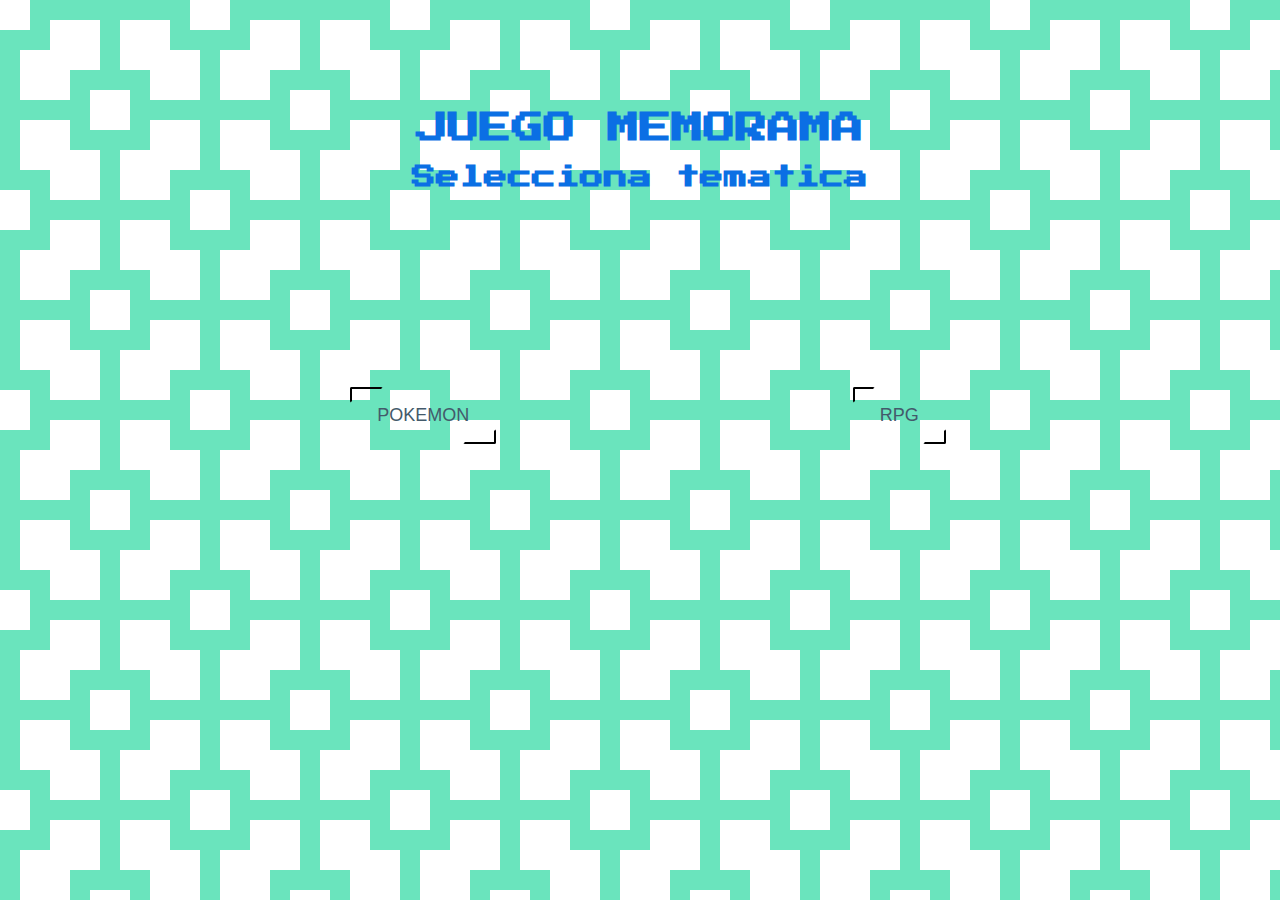
==== inicio/index.html @ 9b00002a "ver-03" ====
<!DOCTYPE html>
<html lang="en">
<head>
    <meta charset="UTF-8">
    <meta http-equiv="X-UA-Compatible" content="IE=edge">
    <meta name="viewport" content="width=device-width, initial-scale=1.0">
    <link rel="stylesheet" href="/inicio/style.css">
    <link href="https://fonts.googleapis.com/css?family=Press+Start+2P" rel="stylesheet">
    
    <title>Inicio</title>
</head>
<body>

    <h1>JUEGO MEMORAMA</h1>
    <h2>Selecciona tematica</h2>

    <div class="botones">
        <button class="button type3" id="poke">POKEMON</button>
        <button class="button type3" id="rpg">RPG</button>

    </div>

    
    <script src="/inicio/script.js"></script>
</body>

</html>
---- inicio/style.css ----
html {
    --s: 100px; /* control the size */
    --c1: #6AE4BD;
    --c2: white;
    
    --_s: calc(2*var(--s)) calc(2*var(--s));
    --_g: var(--_s) conic-gradient(at 40% 40%,#0000 75%,var(--c1) 0);
    --_p: var(--_s) conic-gradient(at 20% 20%,#0000 75%,var(--c2) 0);
    background:
      calc( .9*var(--s)) calc( .9*var(--s))/var(--_p),
      calc(-.1*var(--s)) calc(-.1*var(--s))/var(--_p),
      calc( .7*var(--s)) calc( .7*var(--s))/var(--_g),
      calc(-.3*var(--s)) calc(-.3*var(--s))/var(--_g),
      conic-gradient(from 90deg at 20% 20%,var(--c2) 25%,var(--c1) 0) 
       0 0/var(--s) var(--s);
    animation: m 3s infinite;
  }
  @keyframes m {
    0% {
     background-position: 
      calc( .9*var(--s)) calc( .9*var(--s)),
      calc(-.1*var(--s)) calc(-.1*var(--s)),
      calc( .7*var(--s)) calc( .7*var(--s)),
      calc(-.3*var(--s)) calc(-.3*var(--s)),0 0
    }
    25% {
     background-position: 
      calc(1.9*var(--s)) calc( .9*var(--s)),
      calc(-1.1*var(--s)) calc(-.1*var(--s)),
      calc(1.7*var(--s)) calc( .7*var(--s)),
      calc(-1.3*var(--s)) calc(-.3*var(--s)),0 0
    }
    50% {
     background-position: 
      calc(1.9*var(--s)) calc(-.1*var(--s)),
      calc(-1.1*var(--s)) calc( .9*var(--s)),
      calc(1.7*var(--s)) calc(-.3*var(--s)),
      calc(-1.3*var(--s)) calc( .7*var(--s)),0 0
    }
    75% {
     background-position: 
      calc(2.9*var(--s)) calc(-.1*var(--s)),
      calc(-2.1*var(--s)) calc( .9*var(--s)),
      calc(2.7*var(--s)) calc(-.3*var(--s)),
      calc(-2.3*var(--s)) calc( .7*var(--s)),0 0
    }
    100% {
     background-position: 
      calc(2.9*var(--s)) calc(-1.1*var(--s)),
      calc(-2.1*var(--s)) calc(1.9*var(--s)),
      calc(2.7*var(--s)) calc(-1.3*var(--s)),
      calc(-2.3*var(--s)) calc(1.7*var(--s)),0 0
    }
  }

  body{
    font-family: 'Press Start 2P';
    text-align: center;
    margin-top: 7rem;
    color: #0B6FE4;
  }

  .botones{
    width: 100vw;
    justify-content: space-evenly;
    padding-top: 10rem;
    display: flex;
  }

  button{
    border-radius: 10px;
    padding: 1.5rem;
    font-size: 17px;
    background-color: rgba(255, 255, 255, 0.3);
  }


.copyright {
  position: absolute;
  bottom: 0;
}
.copyright a {
  text-decoration: none;
  color: #16a085;
}
.copyright a:hover {
  text-decoration: underline;
}

.button {
  position: relative;
  padding: 1em 1.5em;
  border: none;
  background-color: transparent;
  cursor: pointer;
  outline: none;
  font-size: 18px;
  margin: 1em 0.8em;
}
.button.type1 {
  color: #566473;
}
.button.type1.type1::after, .button.type1.type1::before {
  content: "";
  display: block;
  position: absolute;
  width: 20%;
  height: 20%;
  border: 2px solid;
  transition: all 0.6s ease;
  border-radius: 2px;
}
.button.type1.type1::after {
  bottom: 0;
  right: 0;
  border-top-color: transparent;
  border-left-color: transparent;
  border-bottom-color: #566473;
  border-right-color: #566473;
}
.button.type1.type1::before {
  top: 0;
  left: 0;
  border-bottom-color: transparent;
  border-right-color: transparent;
  border-top-color: #566473;
  border-left-color: #566473;
}
.button.type1.type1:hover:after, .button.type1.type1:hover:before {
  width: 100%;
  height: 100%;
}
.button.type2 {
  color: #16a085;
}
.button.type2.type2:after, .button.type2.type2:before {
  content: "";
  display: block;
  position: absolute;
  top: 100%;
  left: 0;
  width: 100%;
  height: 2px;
  background-color: #16a085;
  transition: all 0.3s ease;
  transform: scale(0.85);
}
.button.type2.type2:hover:before {
  top: 0;
  transform: scale(1);
}
.button.type2.type2:hover:after {
  transform: scale(1);
}
.button.type3 {
  color: #435a6b;
}
.button.type3.type3::after, .button.type3.type3::before {
  content: "";
  display: block;
  position: absolute;
  width: 20%;
  height: 20%;
  border: 2px solid;
  transition: all 0.6s ease;
  border-radius: 2px;
}
.button.type3.type3::after {
  bottom: 0;
  right: 0;
  border-top-color: transparent;
  border-left-color: transparent;
  border-bottom-color: #000000;
  border-right-color: #000000;
}
.button.type3.type3::before {
  top: 0;
  left: 0;
  border-bottom-color: transparent;
  border-right-color: transparent;
  border-top-color: #000000;
  border-left-color: #000000;
}
.button.type3.type3:hover:after, .button.type3.type3:hover:before {
  border-bottom-color: #000000;
  border-right-color: #000000;
  border-top-color: #000000;
  border-left-color: #000000;
  width: 100%;
  height: 100%;
}
.button.type4 {
  color: red;
}
.button.type4::after {
  content: "";
  display: block;
  position: absolute;
  height: 2px;
  width: 0;
  left: 0;
  background-color: red;
  transition: width 0.3s ease-in-out;
}
.button.type4::after {
  bottom: 0;
}
.button.type4:hover::after {
  width: 50px;
}
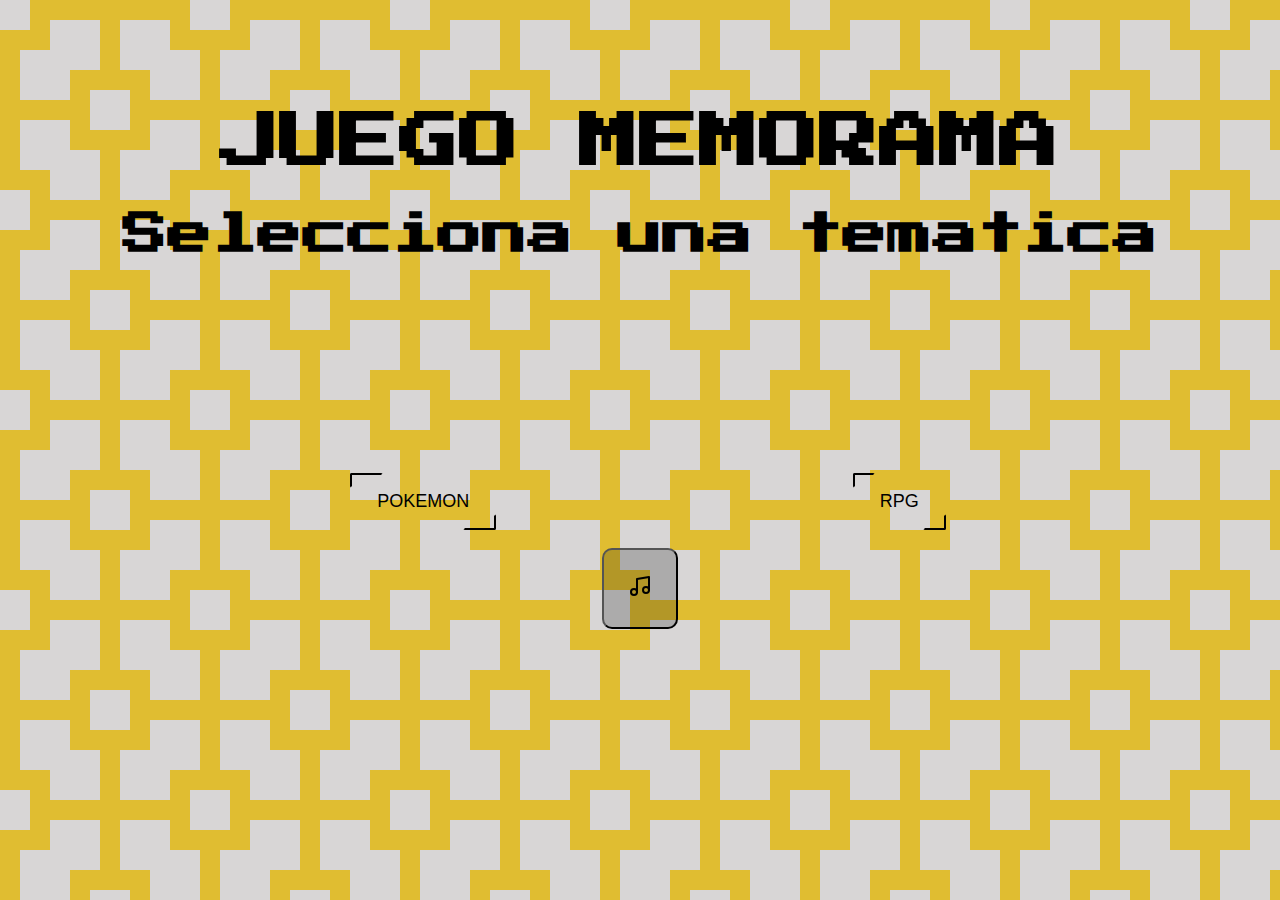
==== commit 81097524: "ver-0.5" ====
--- a/inicio/index.html
+++ b/inicio/index.html
@@ -12,7 +12,7 @@
 <body>
 
     <h1>JUEGO MEMORAMA</h1>
-    <h2>Selecciona tematica</h2>
+    <h2>Selecciona una tematica</h2>
 
     <div class="botones">
         <button class="button type3" id="poke">POKEMON</button>
@@ -20,6 +20,13 @@
 
     </div>
 
+    <div>
+        <button id="volumen">
+            <audio id="music" src="/inicio/Music/gaming-8bit-music-hyperloop-by-infraction-amp-alexi-action-124334.mp3" loop></audio>
+            <img src="/inicio/icon/music-icon .svg" alt="" srcset="">
+        </button>
+    </div>
+
     
     <script src="/inicio/script.js"></script>
 </body>
--- a/inicio/style.css
+++ b/inicio/style.css
@@ -1,7 +1,7 @@
 html {
     --s: 100px; /* control the size */
-    --c1: #6AE4BD;
-    --c2: white;
+    --c1: #e0bd31;
+    --c2: #d8d6d6;
     
     --_s: calc(2*var(--s)) calc(2*var(--s));
     --_g: var(--_s) conic-gradient(at 40% 40%,#0000 75%,var(--c1) 0);
@@ -55,9 +55,10 @@
 
   body{
     font-family: 'Press Start 2P';
+    font-size: 30px;
     text-align: center;
     margin-top: 7rem;
-    color: #0B6FE4;
+    color: #000000;
   }
 
   .botones{
@@ -71,21 +72,9 @@
     border-radius: 10px;
     padding: 1.5rem;
     font-size: 17px;
-    background-color: rgba(255, 255, 255, 0.3);
+    background-color: rgba(0, 0, 0, 0.2);
   }
 
-
-.copyright {
-  position: absolute;
-  bottom: 0;
-}
-.copyright a {
-  text-decoration: none;
-  color: #16a085;
-}
-.copyright a:hover {
-  text-decoration: underline;
-}
 
 .button {
   position: relative;
@@ -97,63 +86,9 @@
   font-size: 18px;
   margin: 1em 0.8em;
 }
-.button.type1 {
-  color: #566473;
-}
-.button.type1.type1::after, .button.type1.type1::before {
-  content: "";
-  display: block;
-  position: absolute;
-  width: 20%;
-  height: 20%;
-  border: 2px solid;
-  transition: all 0.6s ease;
-  border-radius: 2px;
-}
-.button.type1.type1::after {
-  bottom: 0;
-  right: 0;
-  border-top-color: transparent;
-  border-left-color: transparent;
-  border-bottom-color: #566473;
-  border-right-color: #566473;
-}
-.button.type1.type1::before {
-  top: 0;
-  left: 0;
-  border-bottom-color: transparent;
-  border-right-color: transparent;
-  border-top-color: #566473;
-  border-left-color: #566473;
-}
-.button.type1.type1:hover:after, .button.type1.type1:hover:before {
-  width: 100%;
-  height: 100%;
-}
-.button.type2 {
-  color: #16a085;
-}
-.button.type2.type2:after, .button.type2.type2:before {
-  content: "";
-  display: block;
-  position: absolute;
-  top: 100%;
-  left: 0;
-  width: 100%;
-  height: 2px;
-  background-color: #16a085;
-  transition: all 0.3s ease;
-  transform: scale(0.85);
-}
-.button.type2.type2:hover:before {
-  top: 0;
-  transform: scale(1);
-}
-.button.type2.type2:hover:after {
-  transform: scale(1);
-}
+
 .button.type3 {
-  color: #435a6b;
+  color: #000000;
 }
 .button.type3.type3::after, .button.type3.type3::before {
   content: "";
@@ -189,25 +124,7 @@
   width: 100%;
   height: 100%;
 }
-.button.type4 {
-  color: red;
-}
-.button.type4::after {
-  content: "";
-  display: block;
-  position: absolute;
-  height: 2px;
-  width: 0;
-  left: 0;
-  background-color: red;
-  transition: width 0.3s ease-in-out;
-}
-.button.type4::after {
-  bottom: 0;
-}
-.button.type4:hover::after {
-  width: 50px;
-}
+
 
 
   